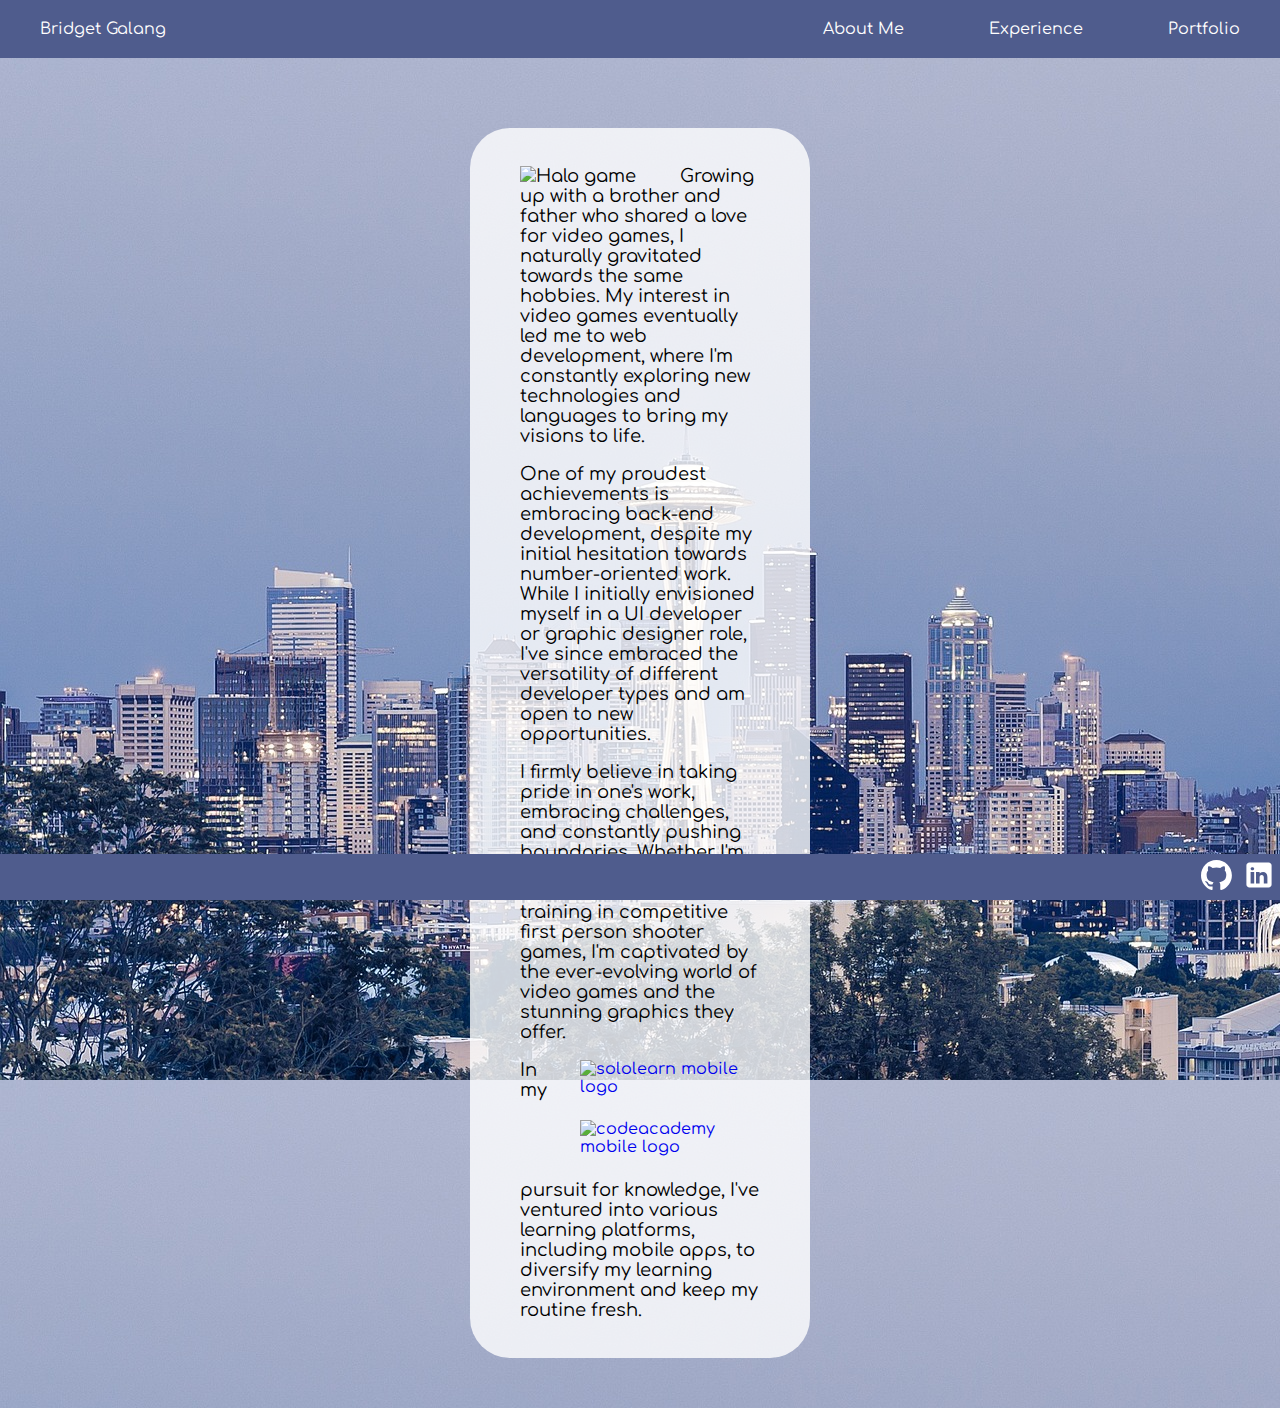
==== aboutme.html @ 1cfc4270 "finished adding css" ====
<!DOCTYPE html>
<html>

<head>
    <title>Bridget Galang - Bio</title>
    <link href="style.css" rel="stylesheet">
    <link rel="preconnect" href="https://fonts.googleapis.com">
    <link rel="preconnect" href="https://fonts.gstatic.com" crossorigin>
    <link href="https://fonts.googleapis.com/css2?family=Comfortaa:wght@300..700&display=swap" rel="stylesheet">
</head>

<body>
    <nav>
        <ul>
            <li><a href="index.html" id="home">Bridget Galang</a></li>
            <li id="page-btns">
                <a href="aboutme.html">About Me</a>
                <a href="experience.html">Experience</a>
                <a href="portfolio.html">Portfolio</a>
            </li>
        </ul>
    </nav>
    <div class="container">
        <article>
            <div class="image-with-text">
                <p>
                    <img src="https://upload.wikimedia.org/wikipedia/en/8/80/Halo_-_Combat_Evolved_%28XBox_version_-_box_art%29.jpg"
                        alt="Halo game" class="bio-img">
                    Growing up with a brother and father who shared a love for video games, I
                    naturally gravitated towards the same hobbies. My interest in video games eventually
                    led me to web development, where I'm constantly exploring new technologies and languages
                    to bring my visions to life.
                </p>
                <p>
                    One of my proudest achievements is embracing back-end development, despite my initial hesitation
                    towards number-oriented work. While I initially envisioned myself in a UI developer or graphic
                    designer role, I've since embraced the versatility of different developer types and am open to
                    new opportunities.
                </p>
            </div>
            <div>
                <p>

                    I firmly believe in taking pride in one's work, embracing challenges, and constantly pushing
                    boundaries. Whether I'm exploring open-world adventures to aim training in competitive first person
                    shooter games, I'm captivated by the ever-evolving world of video games and the stunning graphics
                    they
                    offer.
                </p>
                <div class="logo-with-text">
                    <ul style="list-style: none;">
                        <li>
                            <a href="https://play.google.com/store/apps/details?id=com.sololearn&hl=en_US&gl=US"
                                target="_blank">
                                <img src="https://play-lh.googleusercontent.com/P6Ixu0T8hx2x80aCURUdcMW8poVuA4J0JQf8fw-XEa_NgzNSGUC1SNLkbT2ioo0lXfkC=w240-h480-rw"
                                    alt="sololearn mobile logo" class="logo-img">
                            </a>
                        </li>
                        <li>
                            <a href="https://play.google.com/store/apps/details?id=com.ryzac.codecademygo&hl=en_US&gl=US&pli=1"
                                target="_blank">
                                <img src="https://play-lh.googleusercontent.com/sfcMEVWE3eIUF5uQ2fo4MeLBFNDGaftbN_t6_i6zbvE6XC0dOcizOMA9cfigSXq7_92b=w240-h480-rw"
                                    alt="codeacademy mobile logo" class="logo-img">
                            </a>
                        </li>

                    </ul>
                    <p>
                        In my pursuit for knowledge, I've ventured into various learning platforms, including mobile
                        apps,
                        to diversify my learning environment and keep my routine fresh.
                    </p>
                </div>
            </div>
        </article>
    </div>
    <footer>
        <a href="https://www.linkedin.com/in/bridgetgalang/" target="_blank">
            <img src="img/github-mark-white.svg" alt="GitHub" class="social-icon">
        </a>
        <a href="https://github.com/b26galang?ocid=AIDcmmcwpj1e5v_SEM__k_CjwKCAjwh4-wBhB3EiwAeJsppIXen2npnfdmFEYufgzjCDqz1hI6tEEk52EzoSfAQpIBUtZiNNTpohoClBcQAvD_BwE_k_"
            target="_blank">
            <img src="img/icons8-linkedin.svg" alt="LinkedIn" class="social-icon">
        </a>
    </footer>

</body>

</html>
---- style.css ----
#headshot {
    height: 300px;
    border-radius: 50%;
    margin: 0px 50px;
    /* border: 2px solid #4F5C8D; */
}

body {
    background-image: url('img/seattle.jpg');
    font-family: "Comfortaa", sans-serif;
    margin: 0;
}

.container {
    display: flex;
    margin: 20px 400px 0px;
    padding: 50px;
    min-width: 200px;
    justify-content: space-between;
}

.portfolio-class {
    flex: 1;
}

article {
    background-color: rgba(255, 255, 255, 0.8);
    padding: 20px 50px;
    margin: 0px 20px;
    border-radius: 40px;
    min-width: 140px;
    overflow: hidden;
}

#home {
    margin-right: auto;
    padding-left: 40px;
}

#page-btns {
    margin-left: auto;
}

nav {
    background-color: #4F5C8D;
}

nav ul {
    list-style-type: none;
    margin: 0;
    padding: 20px 0px;
    display: flex;
    align-items: center;
}

nav ul li a {
    display: inline-block;
    padding: 0px 40px;
    color: #fff;
    text-decoration: none;
}

nav ul li a:hover {
    color: #bfc0d0;
}

footer {
    position: fixed;
    bottom: 0;
    left: 0;
    background-color: #4F5C8D;  
    display: flex;
    justify-content: flex-end;
    padding-right: 40px;
    width: 100%;
}

.social-icon {
    height: 30px;
    margin: 6px;
}

a {
    text-decoration: none;
}

p {
    font-size: 20px;
}

article p {
    font-size: 18px;
}

header {
    text-align: center;
}

.logo {
    margin-left: auto;
    margin-right: auto;
    display: block;
}

.logo-div {
    display: flex;
    flex-wrap: wrap;
    justify-content: center;
    background-color: rgba(255, 255, 255, 0.8);
    border-radius: 40px;
    margin: 0px 470px 60px;
    padding: 20px;
    min-width: 200px;
}

.logo {
    height: 50px;
    margin: 10px;
}

.bio-img {
    width: auto;
    min-width: 140px;
    max-width: 200px;
}

#image-with-text, #logo-with-text {
    overflow: hidden;
}

.image-with-text img {
    float: left;
    margin-right: 20px;
}

.logo-with-text img {
    float: right;
    margin-left: 20px;
    margin-bottom: 10px;
}

#logo-with-text li {
    list-style: none;
}

/* logos on bio page */
.logo-img {
    height: 50px;
}

#techstack-div {
    background-color: rgba(255, 255, 255, 0.8);
    border-radius: 40px;
    width: 100%;
    max-width: 860px;
    max-height: 500px;
    margin: 0 auto;
    padding: 20px 50px;
    text-decoration: none;
    overflow-y: auto;
}

#education-div {
    background-color: rgba(255, 255, 255, 0.8);
    border-radius: 40px;
    width: 100%;
    max-width: 860px;
    max-height: 400px;
    margin: 0 auto;
    padding: 20px 50px 50px;
    text-decoration: none;
    display: flex;
    flex-direction: column;
    align-items: center;
    text-align: center;
}

#education-div h4 {
    margin-top: 0;
}

.tech-stack-list {
    margin:20px 0px;
    list-style-type: none;
    display: flex;
    flex-wrap: wrap;
    justify-content: center;
}

#techstack-div::-webkit-scrollbar {
    width: 12px; /* Width of the scrollbar */
}

#techstack-div::-webkit-scrollbar-track {
    background-color: transparent;
}


#techstack-div::-webkit-scrollbar-thumb {
    background-color: #BFC0D0;
    border-radius: 10px; 
}

.logo {
    display: block; 
    margin-bottom: 0;
}

.centered-work {
    display: flex;
    flex-direction: column;
    align-items: center;
    text-align: center;
}

header h1 {
    font-size: 30px;
}
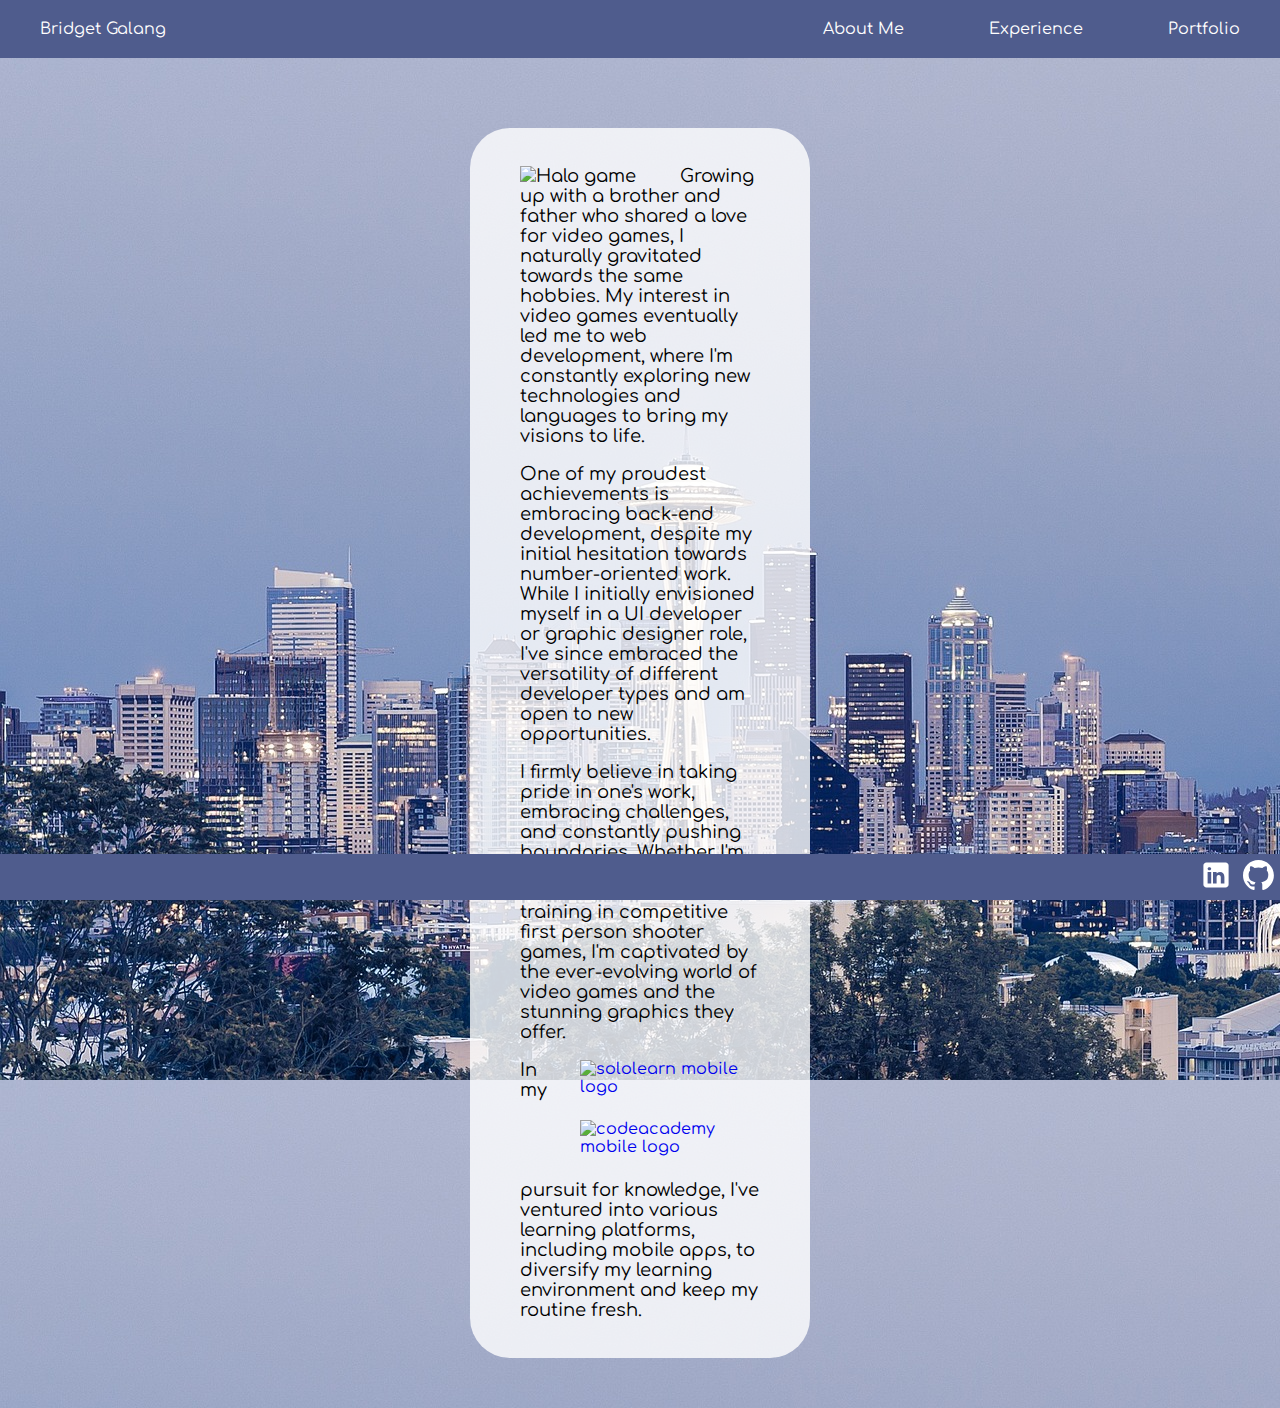
==== commit ee316cb3: "corrected wrong links in footer" ====
--- a/aboutme.html
+++ b/aboutme.html
@@ -76,11 +76,11 @@
     </div>
     <footer>
         <a href="https://www.linkedin.com/in/bridgetgalang/" target="_blank">
-            <img src="img/github-mark-white.svg" alt="GitHub" class="social-icon">
+            <img src="img/icons8-linkedin.svg" alt="LinkedIn" class="social-icon">
         </a>
         <a href="https://github.com/b26galang?ocid=AIDcmmcwpj1e5v_SEM__k_CjwKCAjwh4-wBhB3EiwAeJsppIXen2npnfdmFEYufgzjCDqz1hI6tEEk52EzoSfAQpIBUtZiNNTpohoClBcQAvD_BwE_k_"
             target="_blank">
-            <img src="img/icons8-linkedin.svg" alt="LinkedIn" class="social-icon">
+            <img src="img/github-mark-white.svg" alt="GitHub" class="social-icon">
         </a>
     </footer>
 
